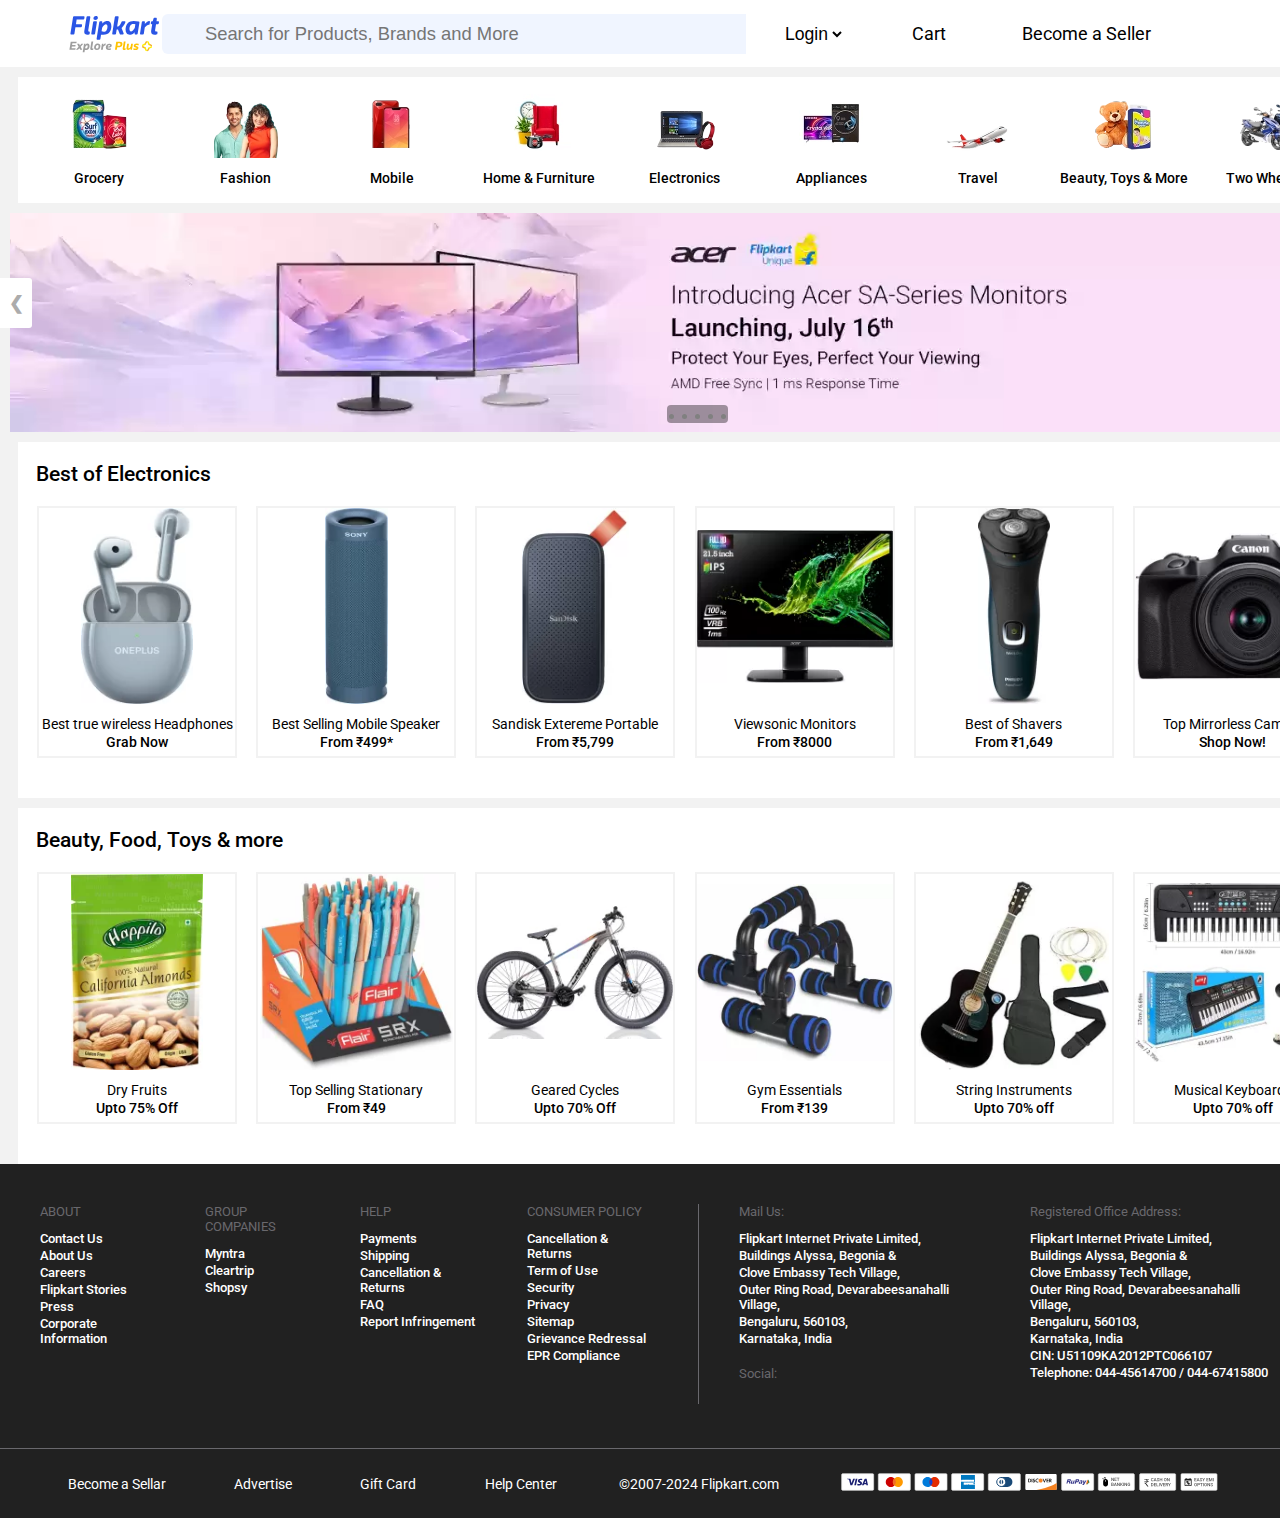
==== index.html @ 3f5f544c "project is uploded from local repo" ====
<!DOCTYPE html>
<html lang="en">

<head>
    <meta charset="UTF-8">
    <meta name="viewport" content="width=device-width, initial-scale=1.0">
    <title>Flipkart</title>
    <link rel="stylesheet" href="https://cdnjs.cloudflare.com/ajax/libs/font-awesome/6.5.2/css/all.min.css"
        integrity="sha512-SnH5WK+bZxgPHs44uWIX+LLJAJ9/2PkPKZ5QiAj6Ta86w+fsb2TkcmfRyVX3pBnMFcV7oQPJkl9QevSCWr3W6A=="
        crossorigin="anonymous" referrerpolicy="no-referrer" />
    <link rel="stylesheet" href="style.css">
</head>

<body>

    <header>
        <div class="navbar">
            <div class="nav-logo">
                <div class="logo">

                </div>
            </div>
            <div class="nav-search">
                <div class="searchIcon">
                    <i class="fa-solid fa-magnifying-glass"></i>
                </div>
                <input type="text" placeholder="Search for Products, Brands and More" class="searchInput">
            </div>
            <div class="nav-sec">
                <div class="nav-log">
                    <i class="fa-regular fa-user"></i>
                    <select class="log-select">
                        <option>Login</option>
                    </select>
                </div>

                <div class="nav-cart">
                    <i class="fa-solid fa-cart-shopping" style="font-size: 1rem;"></i>
                    <span style="font-size: 1.15rem;padding-left: 4px;">Cart</span>
                </div>

                <div class="nav-shop">
                    <i class="fa-solid fa-shop" style="font-size: 1rem;"></i>
                    <span style="font-size: 1.15rem;padding-left: 4px;">Become a Seller</span>
                </div>

                <div class="nav-dot">
                    <i class="fa-solid fa-ellipsis-vertical"></i>
                </div>
            </div>
        </div>
    </header>

    <div class="shop-opt">
        <div class="opt">
            <div class="opt-img" style="background-image: url('p1.webp');"></div>
            <p>Grocery</p>
        </div>

        <div class="opt">
            <div class="opt-img" style="background-image: url('p2.webp');"></div>
            <p>Fashion</p>
        </div>

        <div class="opt">
            <div class="opt-img" style="background-image: url('p3.webp');"></div>
            <p>Mobile</p>
        </div>

        <div class="opt">
            <div class="opt-img" style="background-image: url('p4.webp');"></div>
            <p>Home & Furniture</p>
        </div>

        <div class="opt">
            <div class="opt-img" style="background-image: url('p5.webp');"></div>
            <p>Electronics</p>
        </div>

        <div class="opt">
            <div class="opt-img" style="background-image: url('p6.webp');"></div>
            <p>Appliances</p>
        </div>

        <div class="opt">
            <div class="opt-img" style="background-image: url('p7.webp');"></div>
            <p>Travel</p>
        </div>
        <div class="opt">
            <div class="opt-img" style="background-image: url('p8.webp');"></div>
            <p>Beauty, Toys & More</p>
        </div>
        <div class="opt">
            <div class="opt-img" style="background-image: url('p9.webp');"></div>
            <p>Two Wheelers</p>
        </div>
    </div>
    <!-- slide-container -->
    <div class="slideshow-container">
        <div class="wrapper">
            <img src="sliding1.webp">
            <img src="sliding2.webp">
            <img src="sliding3.webp">
            <img src="sliding4.webp">
            <img src="sliding5.webp">
        </div>
        <a class="prev" onclick="plusSlides(-1)">&#10094;</a>
        <a class="next" onclick="plusSlides(1)">&#10095;</a>
        <div class="dot-sec" style="text-align: center;">
            <span class="dot" onclick="currentSlide(1)"></span>
            <span class="dot" onclick="currentSlide(2)"></span>
            <span class="dot" onclick="currentSlide(3)"></span>
            <span class="dot" onclick="currentSlide(4)"></span>
            <span class="dot" onclick="currentSlide(5)"></span>
        </div>
    </div>
    <!-- items -->
    <div class="shop-container">
        <div class="shop-heading">
            <span>Best of Electronics</span>
        </div>
        <div class="shop-items">
            <div class="items">
                <img src="shop-img1.jpg" class="item-img">
                <span>Best true wireless Headphones</span>
                <p>Grab Now</p>
            </div>
            <div class="items">
                <img src="shop-img2.jpeg" class="item-img">
                <span>Best Selling Mobile Speaker</span>
                <p>From ₹499*</p>
            </div>
            <div class="items">
                <img src="shop-img3.jpeg" class="item-img">
                <span>Sandisk Extereme Portable</span>
                <p>From ₹5,799</p>
            </div>
            <div class="items">
                <img src="shop-img4.jpeg" class="item-img">
                <span>Viewsonic Monitors</span>
                <p>From ₹8000</p>
            </div>
            <div class="items">
                <img src="shop-img5.jpeg" class="item-img">
                <span>Best of Shavers</span>
                <p>From ₹1,649</p>
            </div>
            <div class="items">
                <img src="shop-img6.jpeg" class="item-img">
                <span>Top Mirrorless Camers</span>
                <p>Shop Now!</p>
            </div>
        </div>
    </div>

    <div class="shop-container">
        <div class="shop-heading">
            <span>Beauty, Food, Toys & more</span>
        </div>
        <div class="shop-items">
            <div class="items">
                <img src="shop-img7.jpeg" class="item-img">
                <span>Dry Fruits</span>
                <p>Upto 75% Off</p>
            </div>
            <div class="items">
                <img src="shop-img8.jpeg" class="item-img">
                <span>Top Selling Stationary</span>
                <p>From ₹49</p>
            </div>
            <div class="items">
                <img src="shop-img9.jpeg" class="item-img">
                <span>Geared Cycles</span>
                <p>Upto 70% Off</p>
            </div>
            <div class="items">
                <img src="shop-img10.jpeg" class="item-img">
                <span>Gym Essentials</span>
                <p>From ₹139</p>
            </div>
            <div class="items">
                <img src="shop-img11.jpeg" class="item-img">
                <span>String Instruments</span>
                <p>Upto 70% off</p>
            </div>
            <div class="items">
                <img src="shop-img12.jpeg" class="item-img">
                <span>Musical Keyboards</span>
                <p>Upto 70% off</p>
            </div>
        </div>
    </div>
    <footer>
        <div class="foot-container">
            <div class="foot-content">
                <ul>
                    <p> ABOUT</p>
                    <a>Contact Us</a>
                    <a>About Us</a>
                    <a>Careers</a>
                    <a>Flipkart Stories</a>
                    <a>Press</a>
                    <a>Corporate Information</a>
                </ul>
                <ul>
                    <p>GROUP COMPANIES</p>
                    <a>Myntra</a>
                    <a>Cleartrip</a>
                    <a>Shopsy</a>
                </ul>
                <ul>
                    <p>HELP</p>
                    <a>Payments</a>
                    <a>Shipping</a>
                    <a>Cancellation & Returns</a>
                    <a>FAQ</a>
                    <a>Report Infringement</a>
                </ul>
                <div class="content">
                    <ul>
                        <p>CONSUMER POLICY</p>
                        <a>Cancellation & Returns</a>
                        <a>Term of Use</a>
                        <a>Security</a>
                        <a>Privacy</a>
                        <a>Sitemap</a>
                        <a>Grievance Redressal</a>
                        <a>EPR Compliance</a>
                </div>
                </ul>
                <ul>
                    <p>Mail Us:</p>
                    <span>Flipkart Internet Private Limited, </span>
                    <span>Buildings Alyssa, Begonia &</span>
                    <span>Clove Embassy Tech Village,</span>
                    <span>Outer Ring Road, Devarabeesanahalli Village, </span>
                    <span>Bengaluru, 560103,</span>
                    <span>Karnataka, India</span>
                    <p style="padding-top: 20px;">Social:
                    <div class="social" style="color: white;font-size: 1rem;">
                        <i class="fa-brands fa-facebook" style="padding-right: 10px;"></i>
                        <i class="fa-brands fa-x-twitter" style="padding-right: 10px;"></i>
                        <i class="fa-brands fa-youtube"></i>
                    </div>
                    </p>
                </ul>

                <ul>
                    <p>Registered Office Address:</p>
                    <span>Flipkart Internet Private Limited, </span>
                    <span>Buildings Alyssa, Begonia &</span>
                    <span>Clove Embassy Tech Village,</span>
                    <span>Outer Ring Road, Devarabeesanahalli Village, </span>
                    <span>Bengaluru, 560103,</span>
                    <span>Karnataka, India</span>
                    <span>CIN: U51109KA2012PTC066107</span>
                    <span>Telephone: 044-45614700 / 044-67415800</span>
                </ul>
            </div>
            <div class="foot-content2">
                <div class="conect">
                    <i class="fa-solid fa-shop" style="color: goldenrod;"></i>
                    <span>Become a Sellar</span>
                </div>
                <div class="conect">
                    <i class="fa-regular fa-star" style="color: goldenrod;"></i>
                    <span>Advertise</span>
                </div>
                <div class="conect">
                    <i class="fa-solid fa-gift" style="color: goldenrod;"></i>
                    <span>Gift Card</span>
                </div>
                <div class="conect">
                    <i class="fa-solid fa-question" style="color: goldenrod;"></i>
                    <span>Help Center</span>
                </div>
                <div class="conect">
                    <span>©2007-2024 Flipkart.com</span>
                </div>
                <div class="conect">
                    <img src="foot1.svg">

                </div>
            </div>
        </div>
    </footer>
    <script src="script.js"></script>

</body>

</html>
---- style.css ----
@import url('https://fonts.googleapis.com/css2?family=Roboto:ital,wght@0,100;0,300;0,400;0,500;0,700;0,900;1,100;1,300;1,400;1,500;1,700;1,900&display=swap');

* {
    margin: 0;
    box-sizing: border-box;

}

body {
    background-color: #f2f2f2;
}

body::-webkit-scrollbar {
    display: none;
}

.navbar {
    background-color: white;
    height: 67px;
    width: 100%;
    display: flex;
    align-items: center;
    justify-content: space-evenly;
    font-family: "Roboto", sans-serif;
    font-weight: 400;
    font-style: normal;
    position: fixed;
    top: 0;
}

.nav-logo {
    height: 40px;
    width: 160px;
}

.logo {
    background-image: url("logo.svg");
    background-size: cover;
    height: 40px;
    width: 100%;
}

.nav-search {
    display: flex;
    height: 40px;
    width: 584px;
    background-color: #f0f5ff;
    border-radius: 6px;
}

.searchIcon {
    height: 40px;
    width: 44px;
    display: flex;
    align-items: center;
    justify-content: center;
    font-size: 1.15rem;
    border-radius: 6px;


}

.searchInput {
    width: 100%;
    border: none;
    background-color: #f0f5ff;
    font-size: 1.15rem;
}

.nav-sec {
    height: 42px;
    width: 532px;
    display: flex;
    align-items: center;
    justify-content: space-evenly;
}

.nav-log {
    height: 42px;
    width: 112px;
    display: flex;
    align-items: center;
    justify-content: center;
    font-size: 1rem;

}

.nav-log:hover {
    background-color: #2A55E5;
    border-radius: 10px;

}

.log-select {
    border: none;
    margin-left: 4px;
    font-size: 1.1rem;
    background-color: transparent;
}

.nav-cart {
    width: 104.5px;
    height: 42px;
    display: flex;
    align-items: center;
    justify-content: center;
}

.nav-shop {
    width: 193.84px;
    height: 42px;
    display: flex;
    align-items: center;
    justify-content: center;
}

.nav-dot {
    width: 82px;
    height: 42px;
    display: flex;
    align-items: center;
    justify-content: center;

}

/* shop-opt */

.shop-opt {
    height: 126px;
    width: 1334px;
    background-color: white;
    display: flex;
    align-items: center;
    justify-content: space-evenly;
    background-size: cover;
    margin-top: 77px;
    margin-left: 18px;
    font-family: "Roboto", sans-serif;
    font-weight: 500;
    font-style: normal;


}

.opt {
    height: 126px;
    width: 130px;
    display: flex;
    flex-direction: column;
    align-items: center;
    justify-content: center;

}

.opt-img {
    height: 64px;
    width: 64px;
    background-size: cover;
}

.opt p {
    margin-top: 12px;
    font-size: 0.9rem;
}

.wrapper {
    width: 1334px;
    display: flex;
    animation: slide 10s infinite;
    margin-left: 10px;
}

.wrapper img {
    width: 100%;
}

/* sliding */

.slideshow-container {
    position: relative;
    margin: auto;
    width: 1334px;
    margin-top: 10px;
    overflow: hidden;
}

.wrapper {
    width: 1334px;
    display: flex;
    animation: slide 10s infinite;

}

.wrapper img {
    width: 1325px;
}


.myslides {
    display: none;
}

.prev,
.next {
    cursor: pointer;
    position: absolute;
    top: 50%;
    width: 10px;
    height: 50px;
    padding: 16px;
    margin-top: -45px;
    color: #acacac;
    font-weight: bold;
    font-size: 18px;
    transition: 0.6s ease;
    border-radius: 0 3px 3px 0;
    user-select: none;
    background-color: white;
    display: flex;
    align-items: center;
    justify-content: center;

}

/* Position the "next button" to the right */
.next {
    right: 0;
    border-radius: 3px 0 0 3px;
}

/* On hover, add a black background color with a little bit see-through */




.dot {
    cursor: pointer;
    height: 5px;
    width: 5px;
    margin: 0px 2px;
    background-color: grey;
    border-radius: 50%;
    display: inline-block;
    transition: background-color 0.6s ease;

}

.dot-sec {
    background-color: transparent;
    position: absolute;
    top: 87.5%;
    left: 50%;
    width: auto;
    background-color: rgba(0, 0, 0, 0.37);
    border-radius: 4px;

}

.active,
.dot:hover {
    background-color: white;
}

@keyframes slide {
    0% {
        transform: translateX(0);
    }

    25% {
        transform: translateX(0);
    }

    30% {
        transform: translateX(-100%);
    }

    50% {
        transform: translateX(-100%);
    }

    55% {
        transform: translateX(-200%);
    }

    75% {
        transform: translateX(-200%);
    }

    80% {
        transform: translateX(-300%);
    }

    100% {
        transform: translateX(-300%);
    }
}

/* shop-items */

.shop-container {
    height: 356px;
    width: 1334px;
    background-color: white;
    margin-top: 10px;
    margin-left: 18px;
    font-family: "Roboto", sans-serif;
    font-weight: 400;
    font-style: normal;
}

.shop-items {
    display: flex;
    align-items: center;
    justify-content: space-evenly;
}

.shop-heading {
    height: 64px;
    width: 1190px;
    display: flex;
    align-items: center;
    font-size: 1.3rem;
    font-weight: 500;
    padding-left: 18px;
}

.items {
    height: 252px;
    width: 200px;
    background-color: #ffffff;
    border: 2px solid #f2f2f2;
    text-align: center;
    font-size: 0.85rem;
}

.item-img {
    width: 100%;
    display: block;
    margin: auto;
    object-fit: contain;
    aspect-ratio: 1/1;
    background-repeat: no-repeat;
    margin-bottom: 12px;

}

.items span {
    padding-top: 13px;
}

.items p {
    font-family: "Roboto", sans-serif;
    font-weight: 500;
    font-style: normal;
    font-size: 0.9rem;
    padding-top: 2px;
}

.foot-container {
    background-color: #212121;
    height: 354px;
    width: 100%;
}

.foot-content {
    height: 285px;
    width: 100%;
    border-bottom: 0.5px solid #69686D;
    display: flex;
    justify-content: space-evenly;
    font-size: 0.8rem;
    font-family: "Roboto", sans-serif;
    font-weight: 500;
    font-style: normal;
    padding-top: 40px;
}

.foot-content ul a {
    display: block;
    color: white;
    padding-top: 2px;
}

.foot-content ul span {
    display: block;
    color: white;
    padding-top: 2px;
}

.foot-content ul p {
    color: #69686D;
    font-family: "Roboto", sans-serif;
    font-weight: 400;
    font-style: normal;
    padding-bottom: 10px;
}

.content {
    border-right: 0.5px solid #69686D;
    height: 200px;
    padding-right: 45px;
}

.foot-content2 span {
    color: white;
}

.foot-content2 {
    display: flex;
    align-items: center;
    justify-content: space-evenly;
    height: 69px;
    font-family: "Roboto", sans-serif;
    font-weight: 400;
    font-style: normal;
    font-size: 0.85rem;

}

.foot-content2 i {
    font-size: 0.7rem;
    padding-right: 6px;
}
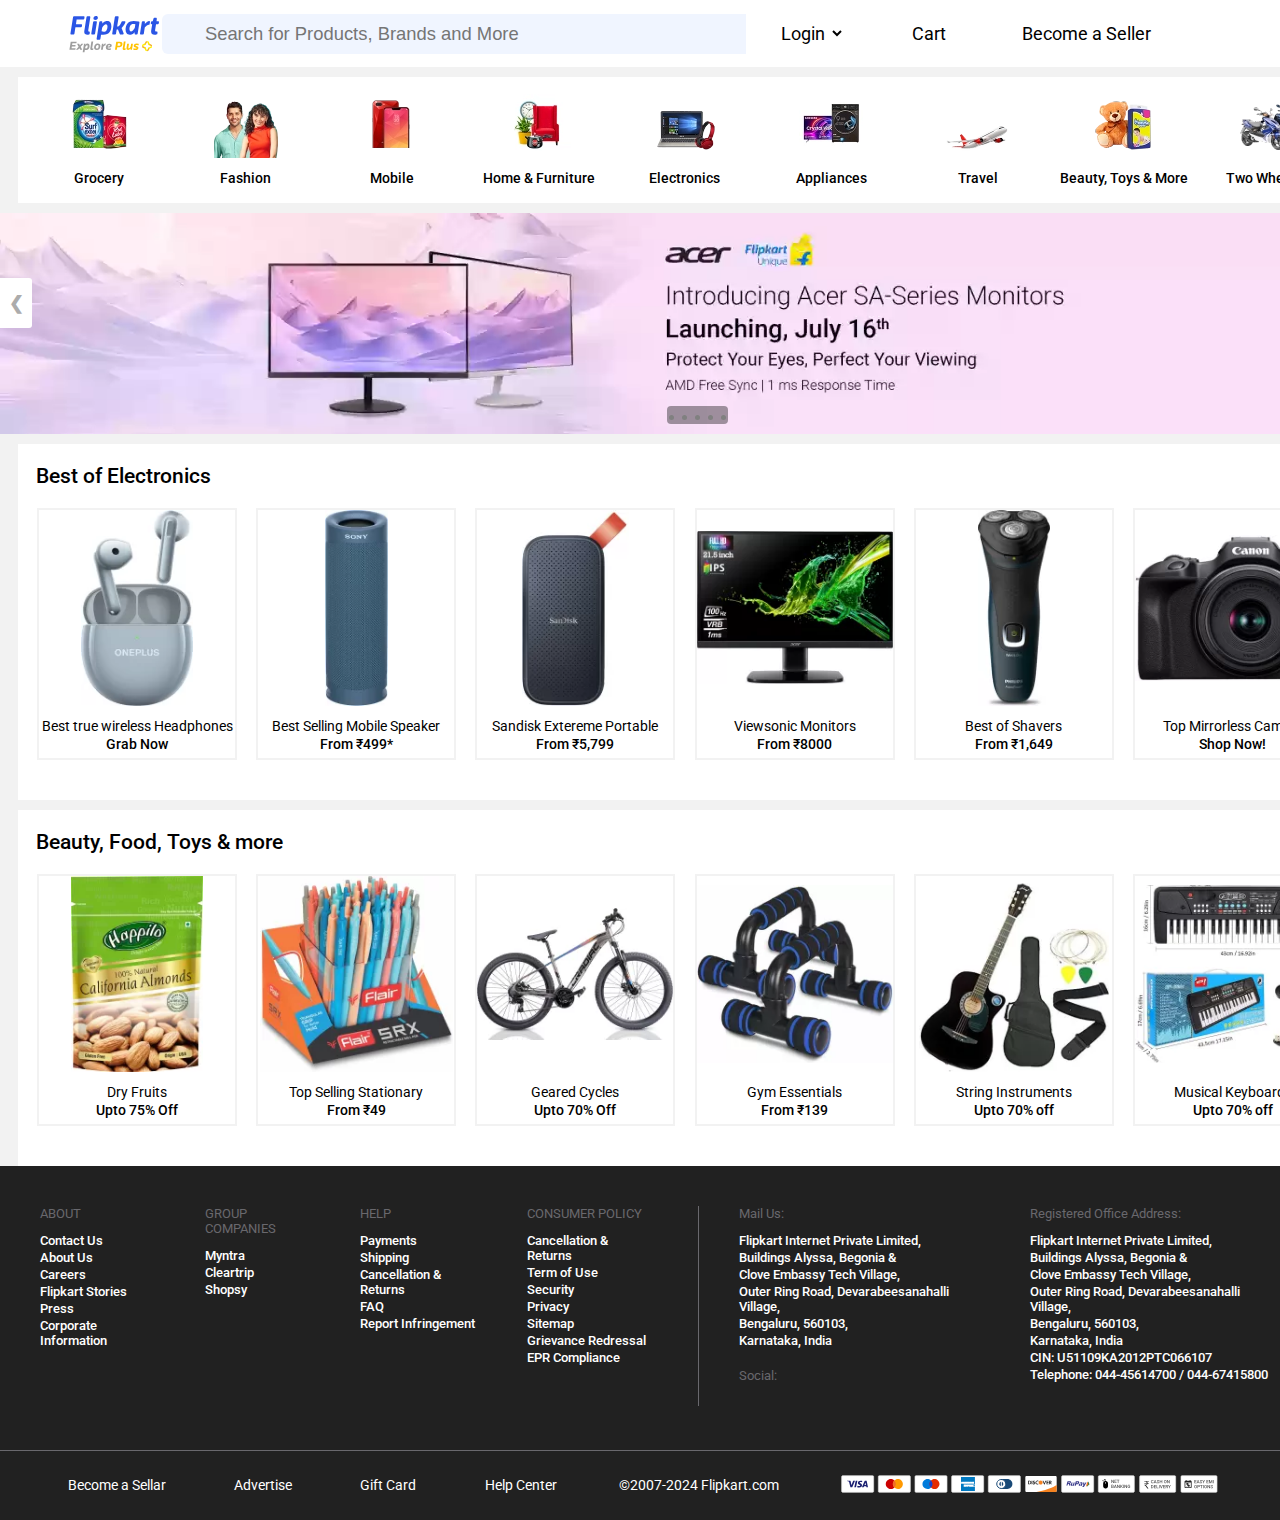
==== commit 477f5bd9: "minor bug fixing" ====
--- a/index.html
+++ b/index.html
@@ -29,8 +29,10 @@
             <div class="nav-sec">
                 <div class="nav-log">
                     <i class="fa-regular fa-user"></i>
+                    <span class="log-span">Login</span>
                     <select class="log-select">
-                        <option>Login</option>
+                        <option></option>
+                        <!-- change to be made here -->
                     </select>
                 </div>
 
--- a/style.css
+++ b/style.css
@@ -26,6 +26,7 @@
     font-style: normal;
     position: fixed;
     top: 0;
+    z-index: 1;
 }
 
 .nav-logo {
@@ -91,10 +92,14 @@
 
 }
 
-.log-select {
-    border: none;
+.log-span {
     margin-left: 4px;
     font-size: 1.1rem;
+}
+
+.log-select {
+    border: 0px;
+    padding: 0px;
     background-color: transparent;
 }
 
@@ -163,36 +168,27 @@
     font-size: 0.9rem;
 }
 
-.wrapper {
-    width: 1334px;
-    display: flex;
-    animation: slide 10s infinite;
-    margin-left: 10px;
-}
-
-.wrapper img {
-    width: 100%;
-}
+
 
 /* sliding */
 
 .slideshow-container {
-    position: relative;
+    position: sticky;
     margin: auto;
     width: 1334px;
     margin-top: 10px;
     overflow: hidden;
+    display: block;
 }
 
 .wrapper {
     width: 1334px;
     display: flex;
     animation: slide 10s infinite;
-
 }
 
 .wrapper img {
-    width: 1325px;
+    width: 1334px;
 }
 
 
